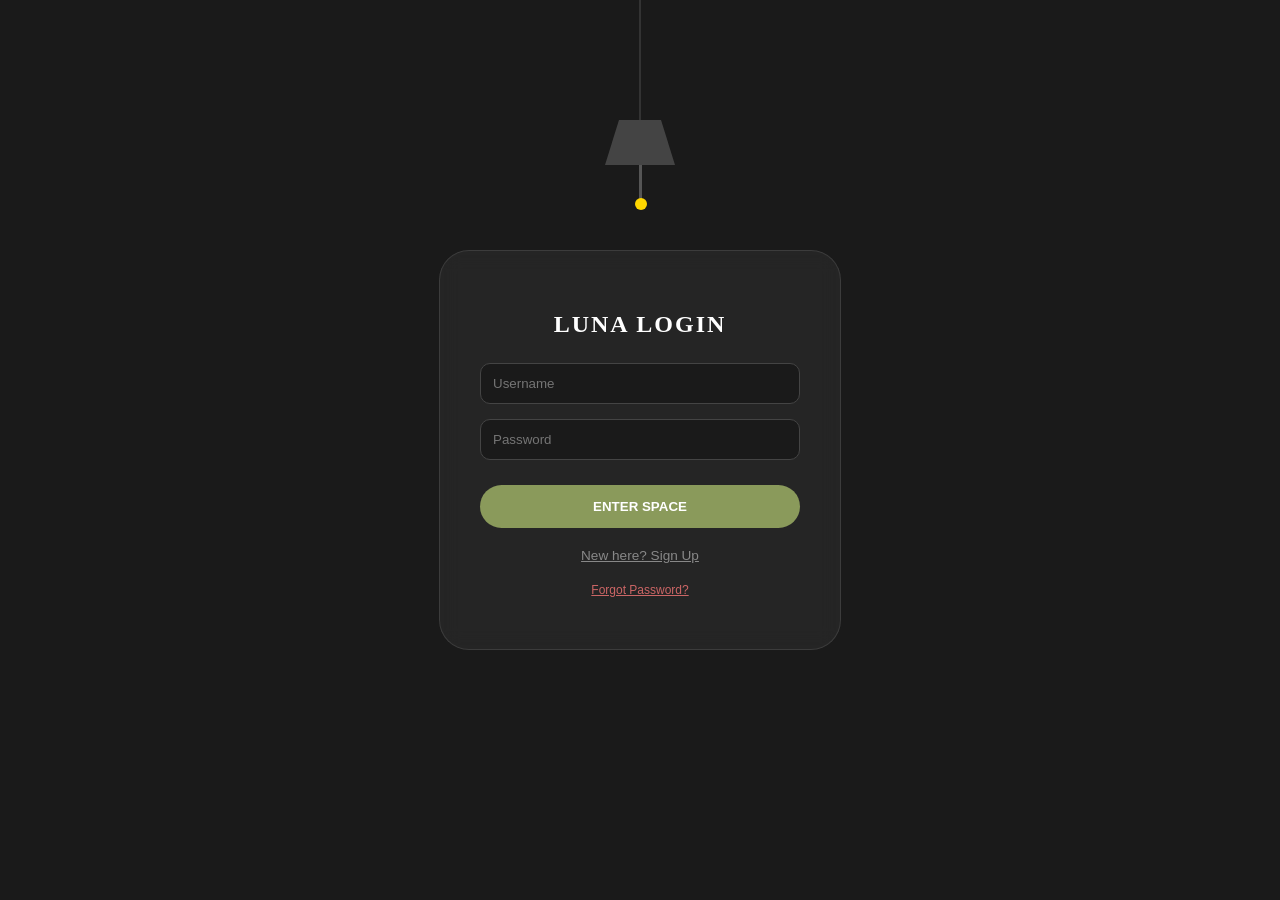
==== index.html @ 69120202 "Initial commit - Luna Lift fitness app" ====
<!DOCTYPE html>
<html lang="en">
<head>
    

    <meta charset="UTF-8">
    <meta name="viewport" content="width=device-width, initial-scale=1.0">
    <title>Luna Lift | Welcome</title>
    <style>
        :root { --sage: #8A9A5B; --cream: #FAF9F6; --white: #ffffff; --glow-pink: #FFB6C1; }
        body { background-color: var(--cream); margin: 0; font-family: 'Segoe UI', sans-serif; text-align: center; color: #4A4A4A; }

        .header-bar { display: flex; justify-content: flex-end; align-items: center; padding: 20px 30px; gap: 15px; }
        .profile-pic { width: 55px; height: 55px; border-radius: 50%; border: 3px solid var(--sage); object-fit: cover; background: #e0e0e0; cursor: pointer; }

        .hero-section { padding: 10px; max-width: 600px; margin: 0 auto; }
        h1.logo { color: var(--sage); font-size: 4.5rem; font-family: serif; letter-spacing: 8px; margin: 20px 0; font-weight: bold; }
        
        .main-img-container { 
            background: var(--white); 
            padding: 15px; 
            border-radius: 25px; 
            box-shadow: 0 0 30px 15px rgba(255, 182, 193, 0.6); 
            margin-bottom: 25px;
            border: 2px solid rgba(255, 182, 193, 0.3);
        }

        .main-img-container img { width: 100%; border-radius: 15px; display: block; }
        
        .btn-start { background-color: var(--sage); color: white; border: none; padding: 15px 50px; border-radius: 50px; font-size: 1.2rem; font-weight: bold; cursor: pointer; text-transform: uppercase; transition: 0.3s; }
        .btn-start:hover { transform: scale(1.05); }

        .welcome-msg { color: var(--sage); font-weight: bold; font-size: 1.1rem; margin-bottom: 10px; text-transform: uppercase; }
    </style>
</head>
<body>
    <div class="header-bar">
        <button onclick="logout()" style="background: none; border: 1px solid var(--sage); color: var(--sage); padding: 8px 15px; border-radius: 20px; cursor: pointer; font-weight: bold; font-size: 0.8rem;">
            LOGOUT
        </button>

        <div onclick="document.getElementById('profile-upload').click()">
            <img id="display-profile" class="profile-pic" src="data:image/svg+xml,%3Csvg xmlns='http://www.w3.org/2000/svg' viewBox='0 0 24 24' fill='%238A9A5B'%3E%3Cpath d='M12 12c2.21 0 4-1.79 4-4s-1.79-4-4-4-4 1.79-4 4 1.79 4 4 4zm0 2c-2.67 0-8 1.34-8 4v2h16v-2c0-2.66-5.33-4-8-4z'/%3E%3C/svg%3E">
            <input type="file" id="profile-upload" hidden accept="image/*">
        </div>
    </div>

    <div class="hero-section">
        <h1 class="logo">LUNA LIFT</h1>
        <div id="user-greeting" class="welcome-msg">WELCOME BACK!</div>
        <div class="main-img-container">
            <img src="file:///C:/Users/USER/OneDrive/Desktop/fitness.webp" alt="Fitness Glow">
        </div>
        <div class="hero-text">
            <h2>SCULPT, STRENGTHEN, AND GLOW</h2>
            <button class="btn-start" onclick="window.location.href='workouts.html'">START WORKOUT</button>
        </div>
    </div>

    <script>
        // 1. Unified Security & UI Logic
        // We use DOMContentLoaded because it triggers immediately when the HTML is ready
        document.addEventListener('DOMContentLoaded', () => {
            const currentUser = localStorage.getItem('lunaUser');
            const isLoggedIn = localStorage.getItem('luna_logged_in') === 'true';

            // Immediate Security Check
            if (!isLoggedIn || !currentUser) {
                window.location.href = 'login.html';
                return; // Stop running the rest of the script
            }

            // UI Elements
            const profileInput = document.getElementById('profile-upload');
            const profileImg = document.getElementById('display-profile');
            const userGreeting = document.getElementById('user-greeting');
            const photoKey = `lunaProfilePic_${currentUser}`;

            // Load saved photo for THIS specific user
            const savedPic = localStorage.getItem(photoKey);
            if (savedPic && profileImg) {
                profileImg.src = savedPic;
            }
            
            // Set Personalized Greeting
            if (userGreeting) {
                userGreeting.innerText = `WELCOME BACK, ${currentUser.toUpperCase()}!`;
            }

            // Handle New Photo Uploads
            if (profileInput) {
                profileInput.onchange = (e) => {
                    const file = e.target.files[0];
                    if (file) {
                        const reader = new FileReader();
                        reader.onload = (event) => {
                            localStorage.setItem(photoKey, event.target.result);
                            profileImg.src = event.target.result;
                        };
                        reader.readAsDataURL(file);
                    }
                };
            }
        });

        // 2. Logout Function (Keep this outside the listener so buttons can see it)
        function logout() {
            if(confirm("Logout and return to login screen?")) {
                localStorage.removeItem('luna_logged_in');
                window.location.href = 'login.html';
            }
        }
    </script>
</body>
</html>
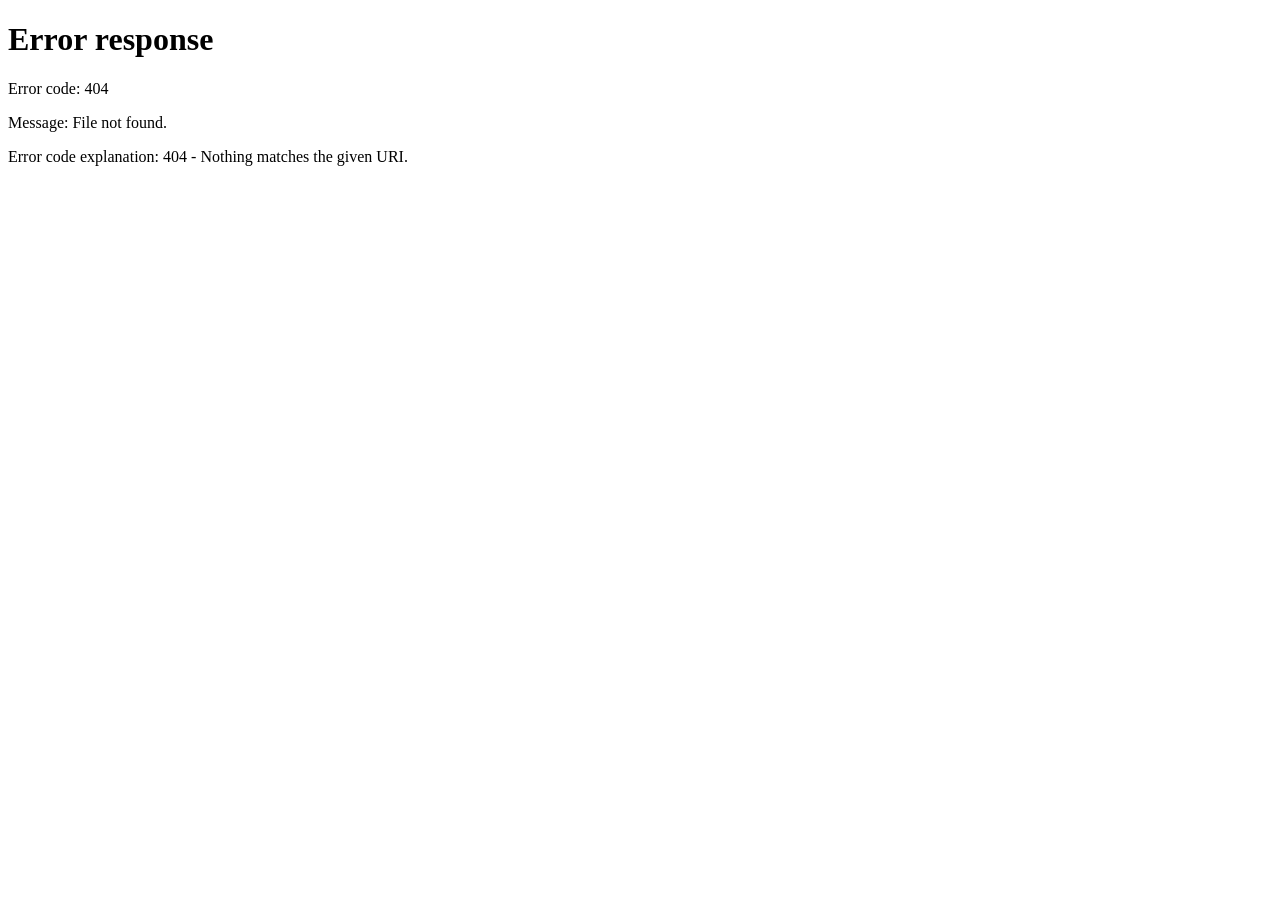
==== commit 64b1942d: "taking out login page" ====
--- a/index.html
+++ b/index.html
@@ -37,9 +37,7 @@
 </head>
 <body>
     <div class="header-bar">
-        <button onclick="logout()" style="background: none; border: 1px solid var(--sage); color: var(--sage); padding: 8px 15px; border-radius: 20px; cursor: pointer; font-weight: bold; font-size: 0.8rem;">
-            LOGOUT
-        </button>
+        
 
         <div onclick="document.getElementById('profile-upload').click()">
             <img id="display-profile" class="profile-pic" src="data:image/svg+xml,%3Csvg xmlns='http://www.w3.org/2000/svg' viewBox='0 0 24 24' fill='%238A9A5B'%3E%3Cpath d='M12 12c2.21 0 4-1.79 4-4s-1.79-4-4-4-4 1.79-4 4 1.79 4 4 4zm0 2c-2.67 0-8 1.34-8 4v2h16v-2c0-2.66-5.33-4-8-4z'/%3E%3C/svg%3E">
@@ -51,7 +49,7 @@
         <h1 class="logo">LUNA LIFT</h1>
         <div id="user-greeting" class="welcome-msg">WELCOME BACK!</div>
         <div class="main-img-container">
-            <img src="file:///C:/Users/USER/OneDrive/Desktop/fitness.webp" alt="Fitness Glow">
+            <img src="https://images.unsplash.com/photo-1518611012118-696072aa579a?w=600" alt="Fitness Glow">
         </div>
         <div class="hero-text">
             <h2>SCULPT, STRENGTHEN, AND GLOW</h2>
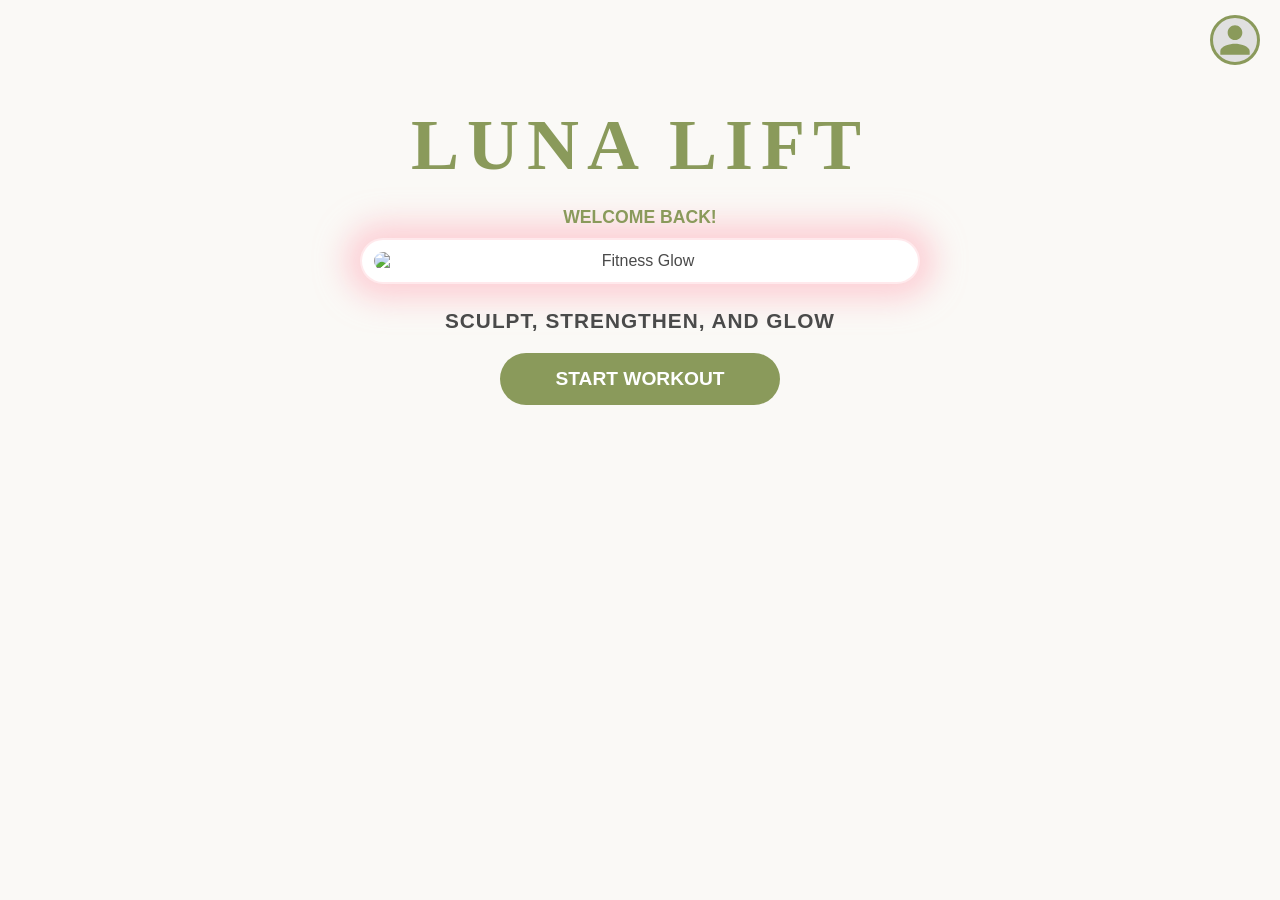
==== commit fe39d716: "fixing the consistency of the pages" ====
--- a/index.html
+++ b/index.html
@@ -1,45 +1,47 @@
-
-
 <!DOCTYPE html>
 <html lang="en">
 <head>
-    
-
     <meta charset="UTF-8">
     <meta name="viewport" content="width=device-width, initial-scale=1.0">
     <title>Luna Lift | Welcome</title>
     <style>
         :root { --sage: #8A9A5B; --cream: #FAF9F6; --white: #ffffff; --glow-pink: #FFB6C1; }
+        * { box-sizing: border-box; }
         body { background-color: var(--cream); margin: 0; font-family: 'Segoe UI', sans-serif; text-align: center; color: #4A4A4A; }
 
-        .header-bar { display: flex; justify-content: flex-end; align-items: center; padding: 20px 30px; gap: 15px; }
-        .profile-pic { width: 55px; height: 55px; border-radius: 50%; border: 3px solid var(--sage); object-fit: cover; background: #e0e0e0; cursor: pointer; }
+        .header-bar { display: flex; justify-content: flex-end; align-items: center; padding: 15px 20px; gap: 15px; }
+        .profile-pic { width: 50px; height: 50px; border-radius: 50%; border: 3px solid var(--sage); object-fit: cover; background: #e0e0e0; cursor: pointer; flex-shrink: 0; }
 
-        .hero-section { padding: 10px; max-width: 600px; margin: 0 auto; }
-        h1.logo { color: var(--sage); font-size: 4.5rem; font-family: serif; letter-spacing: 8px; margin: 20px 0; font-weight: bold; }
-        
-        .main-img-container { 
-            background: var(--white); 
-            padding: 15px; 
-            border-radius: 25px; 
-            box-shadow: 0 0 30px 15px rgba(255, 182, 193, 0.6); 
+        .hero-section { padding: 10px 20px; max-width: 600px; margin: 0 auto; }
+        h1.logo { color: var(--sage); font-size: clamp(2.5rem, 10vw, 4.5rem); font-family: serif; letter-spacing: clamp(4px, 2vw, 8px); margin: 10px 0 20px; font-weight: bold; }
+
+        .main-img-container {
+            background: var(--white);
+            padding: 12px;
+            border-radius: 25px;
+            box-shadow: 0 0 30px 15px rgba(255, 182, 193, 0.6);
             margin-bottom: 25px;
             border: 2px solid rgba(255, 182, 193, 0.3);
         }
+        .main-img-container img { width: 100%; border-radius: 15px; display: block; }
 
-        .main-img-container img { width: 100%; border-radius: 15px; display: block; }
-        
-        .btn-start { background-color: var(--sage); color: white; border: none; padding: 15px 50px; border-radius: 50px; font-size: 1.2rem; font-weight: bold; cursor: pointer; text-transform: uppercase; transition: 0.3s; }
+        .hero-text h2 { font-size: clamp(0.9rem, 4vw, 1.3rem); margin: 0 0 20px; letter-spacing: 1px; }
+
+        .btn-start { background-color: var(--sage); color: white; border: none; padding: 15px 40px; border-radius: 50px; font-size: clamp(1rem, 4vw, 1.2rem); font-weight: bold; cursor: pointer; text-transform: uppercase; transition: 0.3s; width: 100%; max-width: 280px; }
         .btn-start:hover { transform: scale(1.05); }
+        .btn-start:active { transform: scale(0.98); }
 
-        .welcome-msg { color: var(--sage); font-weight: bold; font-size: 1.1rem; margin-bottom: 10px; text-transform: uppercase; }
+        .welcome-msg { color: var(--sage); font-weight: bold; font-size: clamp(0.9rem, 3.5vw, 1.1rem); margin-bottom: 10px; text-transform: uppercase; }
+
+        @media (max-width: 480px) {
+            .header-bar { padding: 12px 15px; }
+            .hero-section { padding: 5px 15px; }
+        }
     </style>
 </head>
 <body>
     <div class="header-bar">
-        
-
-        <div onclick="document.getElementById('profile-upload').click()">
+        <div onclick="document.getElementById('profile-upload').click()" style="cursor:pointer;">
             <img id="display-profile" class="profile-pic" src="data:image/svg+xml,%3Csvg xmlns='http://www.w3.org/2000/svg' viewBox='0 0 24 24' fill='%238A9A5B'%3E%3Cpath d='M12 12c2.21 0 4-1.79 4-4s-1.79-4-4-4-4 1.79-4 4 1.79 4 4 4zm0 2c-2.67 0-8 1.34-8 4v2h16v-2c0-2.66-5.33-4-8-4z'/%3E%3C/svg%3E">
             <input type="file" id="profile-upload" hidden accept="image/*">
         </div>
@@ -58,58 +60,30 @@
     </div>
 
     <script>
-        // 1. Unified Security & UI Logic
-        // We use DOMContentLoaded because it triggers immediately when the HTML is ready
         document.addEventListener('DOMContentLoaded', () => {
-            const currentUser = localStorage.getItem('lunaUser');
-            const isLoggedIn = localStorage.getItem('luna_logged_in') === 'true';
-
-            // Immediate Security Check
-            if (!isLoggedIn || !currentUser) {
-                window.location.href = 'login.html';
-                return; // Stop running the rest of the script
-            }
-
-            // UI Elements
             const profileInput = document.getElementById('profile-upload');
             const profileImg = document.getElementById('display-profile');
             const userGreeting = document.getElementById('user-greeting');
-            const photoKey = `lunaProfilePic_${currentUser}`;
 
-            // Load saved photo for THIS specific user
-            const savedPic = localStorage.getItem(photoKey);
-            if (savedPic && profileImg) {
-                profileImg.src = savedPic;
-            }
-            
-            // Set Personalized Greeting
-            if (userGreeting) {
-                userGreeting.innerText = `WELCOME BACK, ${currentUser.toUpperCase()}!`;
-            }
+            if (userGreeting) userGreeting.innerText = `WELCOME BACK!`;
 
-            // Handle New Photo Uploads
+            const savedPic = localStorage.getItem('lunaProfilePic');
+            if (savedPic && profileImg) profileImg.src = savedPic;
+
             if (profileInput) {
                 profileInput.onchange = (e) => {
                     const file = e.target.files[0];
                     if (file) {
                         const reader = new FileReader();
                         reader.onload = (event) => {
-                            localStorage.setItem(photoKey, event.target.result);
                             profileImg.src = event.target.result;
+                            localStorage.setItem('lunaProfilePic', event.target.result);
                         };
                         reader.readAsDataURL(file);
                     }
                 };
             }
         });
-
-        // 2. Logout Function (Keep this outside the listener so buttons can see it)
-        function logout() {
-            if(confirm("Logout and return to login screen?")) {
-                localStorage.removeItem('luna_logged_in');
-                window.location.href = 'login.html';
-            }
-        }
     </script>
 </body>
 </html>
